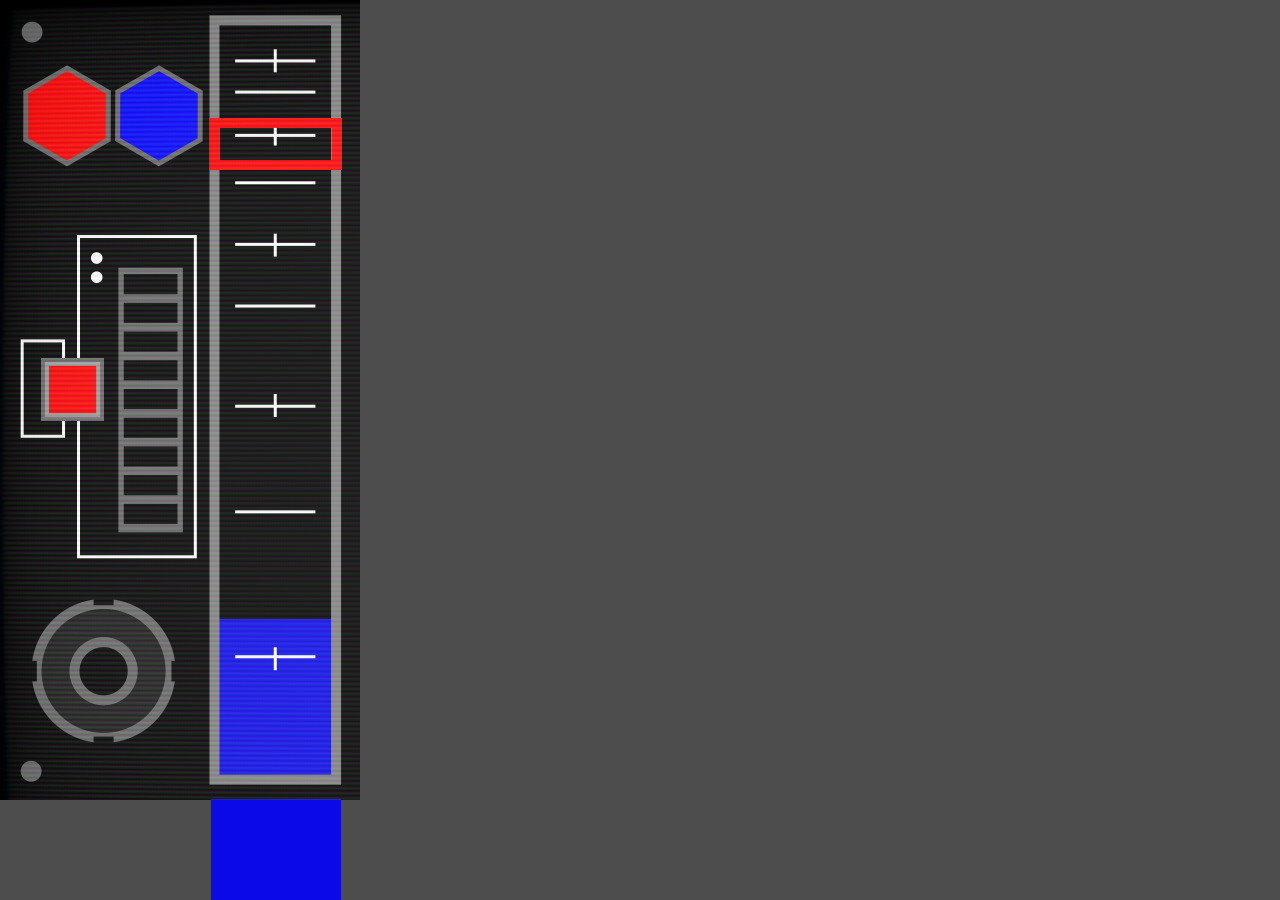
==== index.html @ 2d0ab336 "Deploying to main from @ esburch/coolant-stabilizer@5307c9c51151047830138d2712aafcc8961a8693 🚀" ====
<!DOCTYPE html>
<html xmlns='http://www.w3.org/1999/xhtml' lang='' xml:lang=''>
<head>
	<meta charset='utf-8' />
	<meta name='viewport' content='width=device-width, user-scalable=no' />
	<title>coolant-stabilizer</title>
	<style type='text/css'>

		body {
			touch-action: none;
			margin: 0;
			border: 0 none;
			padding: 0;
			text-align: center;
			background-color: black;
		}

		#canvas {
			display: block;
			margin: 0;
			color: white;
		}

		#canvas:focus {
			outline: none;
		}

		.godot {
			font-family: 'Noto Sans', 'Droid Sans', Arial, sans-serif;
			color: #e0e0e0;
			background-color: #3b3943;
			background-image: linear-gradient(to bottom, #403e48, #35333c);
			border: 1px solid #45434e;
			box-shadow: 0 0 1px 1px #2f2d35;
		}


		/* Status display
		 * ============== */

		#status {
			position: absolute;
			left: 0;
			top: 0;
			right: 0;
			bottom: 0;
			display: flex;
			justify-content: center;
			align-items: center;
			/* don't consume click events - make children visible explicitly */
			visibility: hidden;
		}

		#status-progress {
			width: 366px;
			height: 7px;
			background-color: #38363A;
			border: 1px solid #444246;
			padding: 1px;
			box-shadow: 0 0 2px 1px #1B1C22;
			border-radius: 2px;
			visibility: visible;
		}

		@media only screen and (orientation:portrait) {
			#status-progress {
				width: 61.8%;
			}
		}

		#status-progress-inner {
			height: 100%;
			width: 0;
			box-sizing: border-box;
			transition: width 0.5s linear;
			background-color: #202020;
			border: 1px solid #222223;
			box-shadow: 0 0 1px 1px #27282E;
			border-radius: 3px;
		}

		#status-indeterminate {
			height: 42px;
			visibility: visible;
			position: relative;
		}

		#status-indeterminate > div {
			width: 4.5px;
			height: 0;
			border-style: solid;
			border-width: 9px 3px 0 3px;
			border-color: #2b2b2b transparent transparent transparent;
			transform-origin: center 21px;
			position: absolute;
		}

		#status-indeterminate > div:nth-child(1) { transform: rotate( 22.5deg); }
		#status-indeterminate > div:nth-child(2) { transform: rotate( 67.5deg); }
		#status-indeterminate > div:nth-child(3) { transform: rotate(112.5deg); }
		#status-indeterminate > div:nth-child(4) { transform: rotate(157.5deg); }
		#status-indeterminate > div:nth-child(5) { transform: rotate(202.5deg); }
		#status-indeterminate > div:nth-child(6) { transform: rotate(247.5deg); }
		#status-indeterminate > div:nth-child(7) { transform: rotate(292.5deg); }
		#status-indeterminate > div:nth-child(8) { transform: rotate(337.5deg); }

		#status-notice {
			margin: 0 100px;
			line-height: 1.3;
			visibility: visible;
			padding: 4px 6px;
			visibility: visible;
		}
	</style>
<link id='-gd-engine-icon' rel='icon' type='image/png' href='index.icon.png' />
<link rel='apple-touch-icon' href='index.apple-touch-icon.png'/>

</head>
<body>
	<canvas id='canvas'>
		HTML5 canvas appears to be unsupported in the current browser.<br />
		Please try updating or use a different browser.
	</canvas>
	<div id='status'>
		<div id='status-progress' style='display: none;' oncontextmenu='event.preventDefault();'><div id ='status-progress-inner'></div></div>
		<div id='status-indeterminate' style='display: none;' oncontextmenu='event.preventDefault();'>
			<div></div>
			<div></div>
			<div></div>
			<div></div>
			<div></div>
			<div></div>
			<div></div>
			<div></div>
		</div>
		<div id='status-notice' class='godot' style='display: none;'></div>
	</div>

	<script type='text/javascript' src='index.js'></script>
	<script type='text/javascript'>//<![CDATA[

		const GODOT_CONFIG = {"args":[],"canvasResizePolicy":2,"executable":"index","experimentalVK":false,"fileSizes":{"index.pck":97184,"index.wasm":13793958},"focusCanvas":true,"gdnativeLibs":[]};
		var engine = new Engine(GODOT_CONFIG);

		(function() {
			const INDETERMINATE_STATUS_STEP_MS = 100;
			var statusProgress = document.getElementById('status-progress');
			var statusProgressInner = document.getElementById('status-progress-inner');
			var statusIndeterminate = document.getElementById('status-indeterminate');
			var statusNotice = document.getElementById('status-notice');

			var initializing = true;
			var statusMode = 'hidden';

			var animationCallbacks = [];
			function animate(time) {
				animationCallbacks.forEach(callback => callback(time));
				requestAnimationFrame(animate);
			}
			requestAnimationFrame(animate);

			function setStatusMode(mode) {

				if (statusMode === mode || !initializing)
					return;
				[statusProgress, statusIndeterminate, statusNotice].forEach(elem => {
					elem.style.display = 'none';
				});
				animationCallbacks = animationCallbacks.filter(function(value) {
					return (value != animateStatusIndeterminate);
				});
				switch (mode) {
					case 'progress':
						statusProgress.style.display = 'block';
						break;
					case 'indeterminate':
						statusIndeterminate.style.display = 'block';
						animationCallbacks.push(animateStatusIndeterminate);
						break;
					case 'notice':
						statusNotice.style.display = 'block';
						break;
					case 'hidden':
						break;
					default:
						throw new Error('Invalid status mode');
				}
				statusMode = mode;
			}

			function animateStatusIndeterminate(ms) {
				var i = Math.floor(ms / INDETERMINATE_STATUS_STEP_MS % 8);
				if (statusIndeterminate.children[i].style.borderTopColor == '') {
					Array.prototype.slice.call(statusIndeterminate.children).forEach(child => {
						child.style.borderTopColor = '';
					});
					statusIndeterminate.children[i].style.borderTopColor = '#dfdfdf';
				}
			}

			function setStatusNotice(text) {
				while (statusNotice.lastChild) {
					statusNotice.removeChild(statusNotice.lastChild);
				}
				var lines = text.split('\n');
				lines.forEach((line) => {
					statusNotice.appendChild(document.createTextNode(line));
					statusNotice.appendChild(document.createElement('br'));
				});
			};

			function displayFailureNotice(err) {
				var msg = err.message || err;
				console.error(msg);
				setStatusNotice(msg);
				setStatusMode('notice');
				initializing = false;
			};

			if (!Engine.isWebGLAvailable()) {
				displayFailureNotice('WebGL not available');
			} else {
				setStatusMode('indeterminate');
				engine.startGame({
					'onProgress': function (current, total) {
						if (total > 0) {
							statusProgressInner.style.width = current/total * 100 + '%';
							setStatusMode('progress');
							if (current === total) {
								// wait for progress bar animation
								setTimeout(() => {
									setStatusMode('indeterminate');
								}, 500);
							}
						} else {
							setStatusMode('indeterminate');
						}
					},
				}).then(() => {
					setStatusMode('hidden');
					initializing = false;
				}, displayFailureNotice);
			}
		})();
	//]]></script>
</body>
</html>
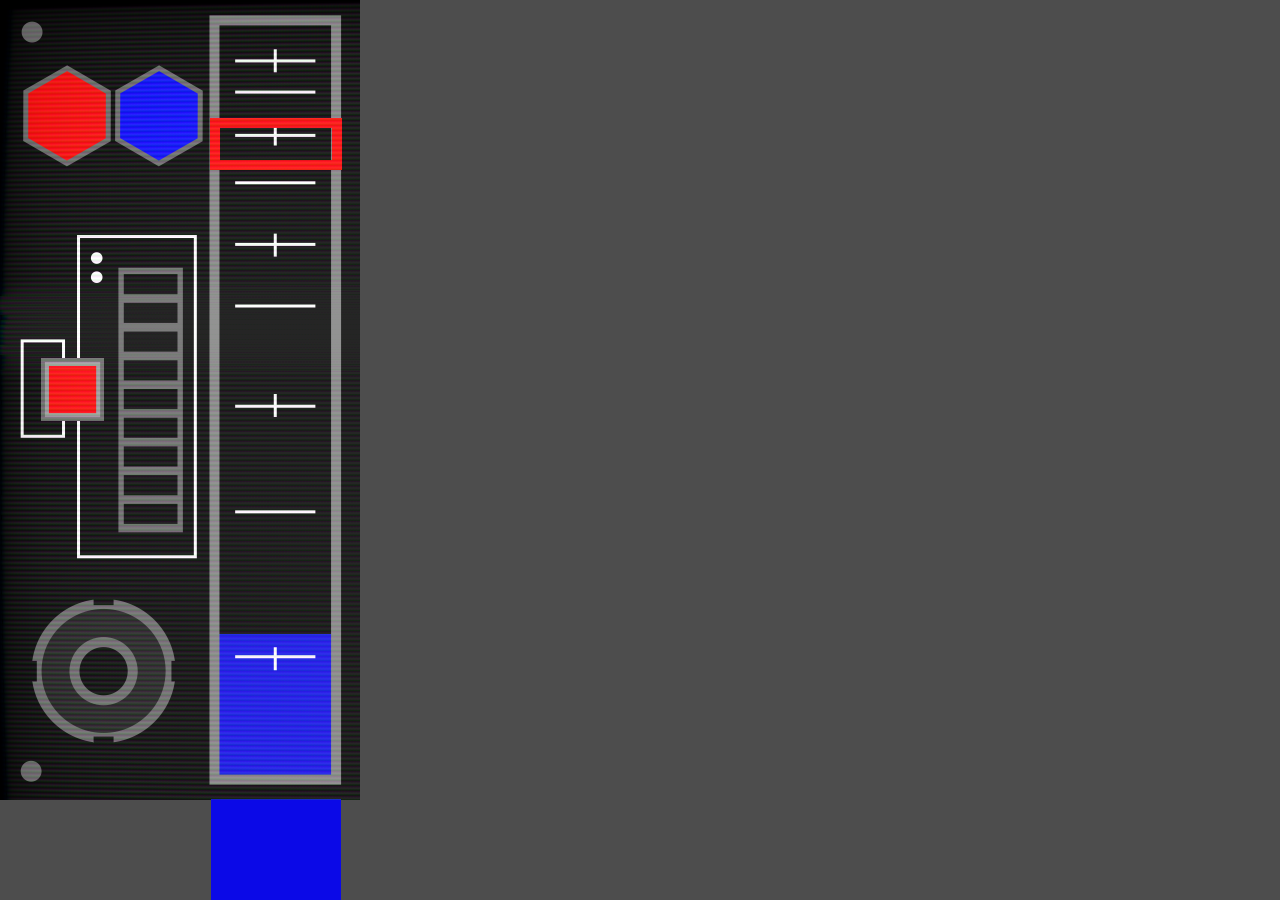
==== commit 647782ce: "Deploying to main from @ esburch/coolant-stabilizer@c7385b9322a4f508796a7648b054a697b2297282 🚀" ====
--- a/index.html
+++ b/index.html
@@ -139,7 +139,7 @@
 	<script type='text/javascript' src='index.js'></script>
 	<script type='text/javascript'>//<![CDATA[
 
-		const GODOT_CONFIG = {"args":[],"canvasResizePolicy":2,"executable":"index","experimentalVK":false,"fileSizes":{"index.pck":97184,"index.wasm":13793958},"focusCanvas":true,"gdnativeLibs":[]};
+		const GODOT_CONFIG = {"args":[],"canvasResizePolicy":2,"executable":"index","experimentalVK":false,"fileSizes":{"index.pck":106704,"index.wasm":13793958},"focusCanvas":true,"gdnativeLibs":[]};
 		var engine = new Engine(GODOT_CONFIG);
 
 		(function() {
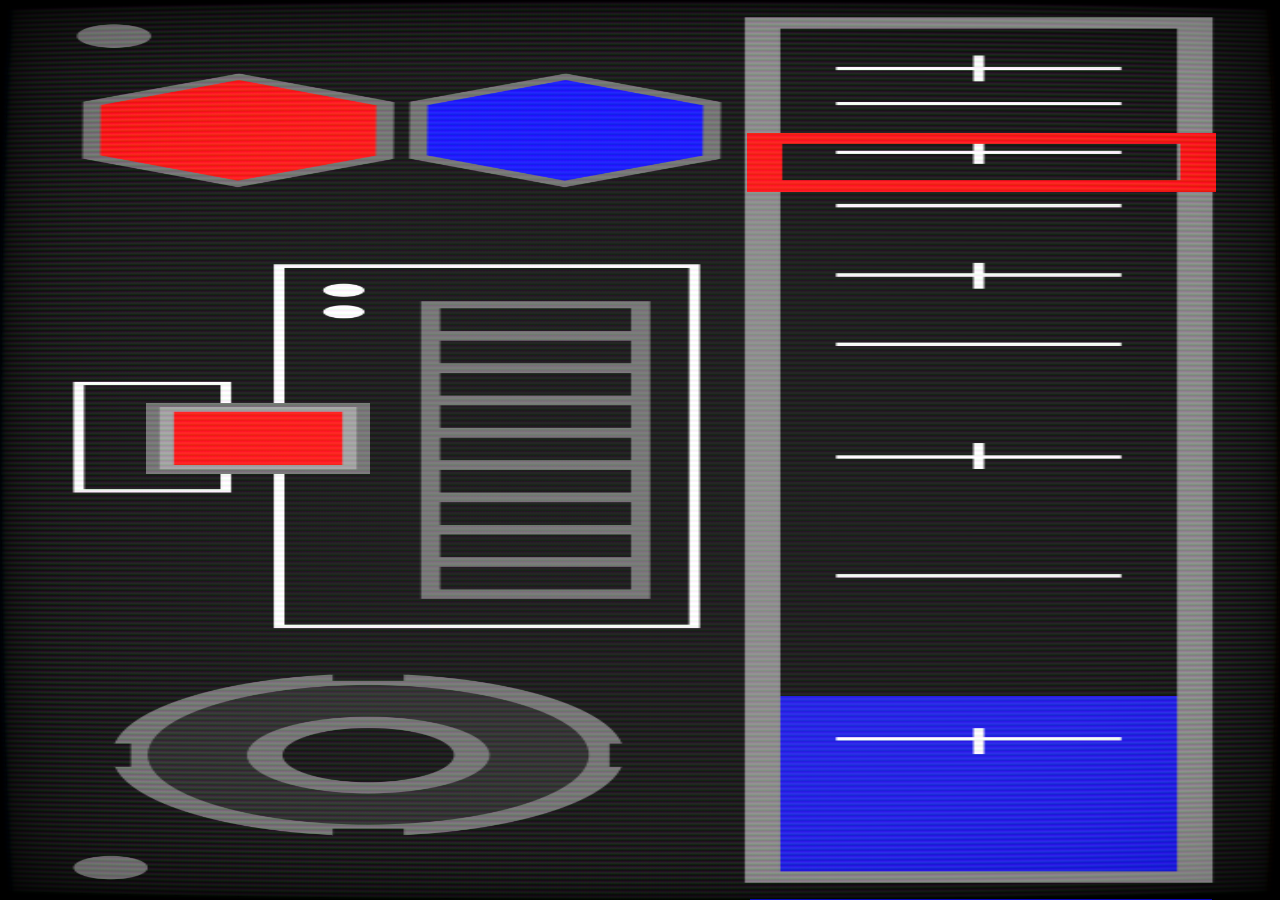
==== commit b7f925b6: "Deploying to main from @ esburch/coolant-stabilizer@a0ecee1dc7ccc6bf2a7d9706bbdaf46bbac7e459 🚀" ====
--- a/index.html
+++ b/index.html
@@ -139,7 +139,7 @@
 	<script type='text/javascript' src='index.js'></script>
 	<script type='text/javascript'>//<![CDATA[
 
-		const GODOT_CONFIG = {"args":[],"canvasResizePolicy":2,"executable":"index","experimentalVK":false,"fileSizes":{"index.pck":106704,"index.wasm":13793958},"focusCanvas":true,"gdnativeLibs":[]};
+		const GODOT_CONFIG = {"args":[],"canvasResizePolicy":2,"executable":"index","experimentalVK":false,"fileSizes":{"index.pck":106736,"index.wasm":13793958},"focusCanvas":true,"gdnativeLibs":[]};
 		var engine = new Engine(GODOT_CONFIG);
 
 		(function() {
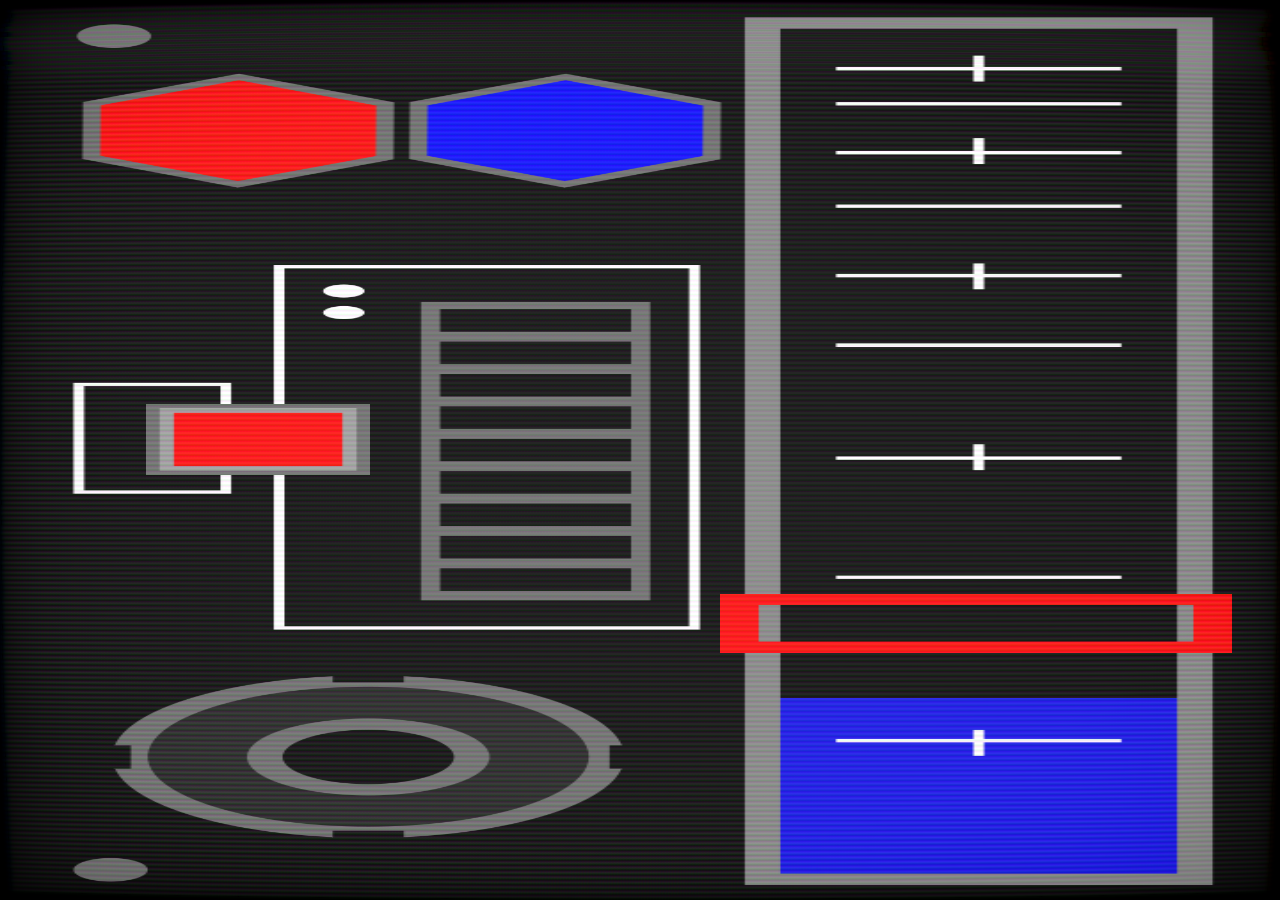
==== commit 8251d043: "Deploying to main from @ esburch/coolant-stabilizer@23248cc7614003a31aed08352ae8797d678ba6f0 🚀" ====
--- a/index.html
+++ b/index.html
@@ -139,7 +139,7 @@
 	<script type='text/javascript' src='index.js'></script>
 	<script type='text/javascript'>//<![CDATA[
 
-		const GODOT_CONFIG = {"args":[],"canvasResizePolicy":2,"executable":"index","experimentalVK":false,"fileSizes":{"index.pck":106736,"index.wasm":13793958},"focusCanvas":true,"gdnativeLibs":[]};
+		const GODOT_CONFIG = {"args":[],"canvasResizePolicy":2,"executable":"index","experimentalVK":false,"fileSizes":{"index.pck":107856,"index.wasm":13793958},"focusCanvas":true,"gdnativeLibs":[]};
 		var engine = new Engine(GODOT_CONFIG);
 
 		(function() {
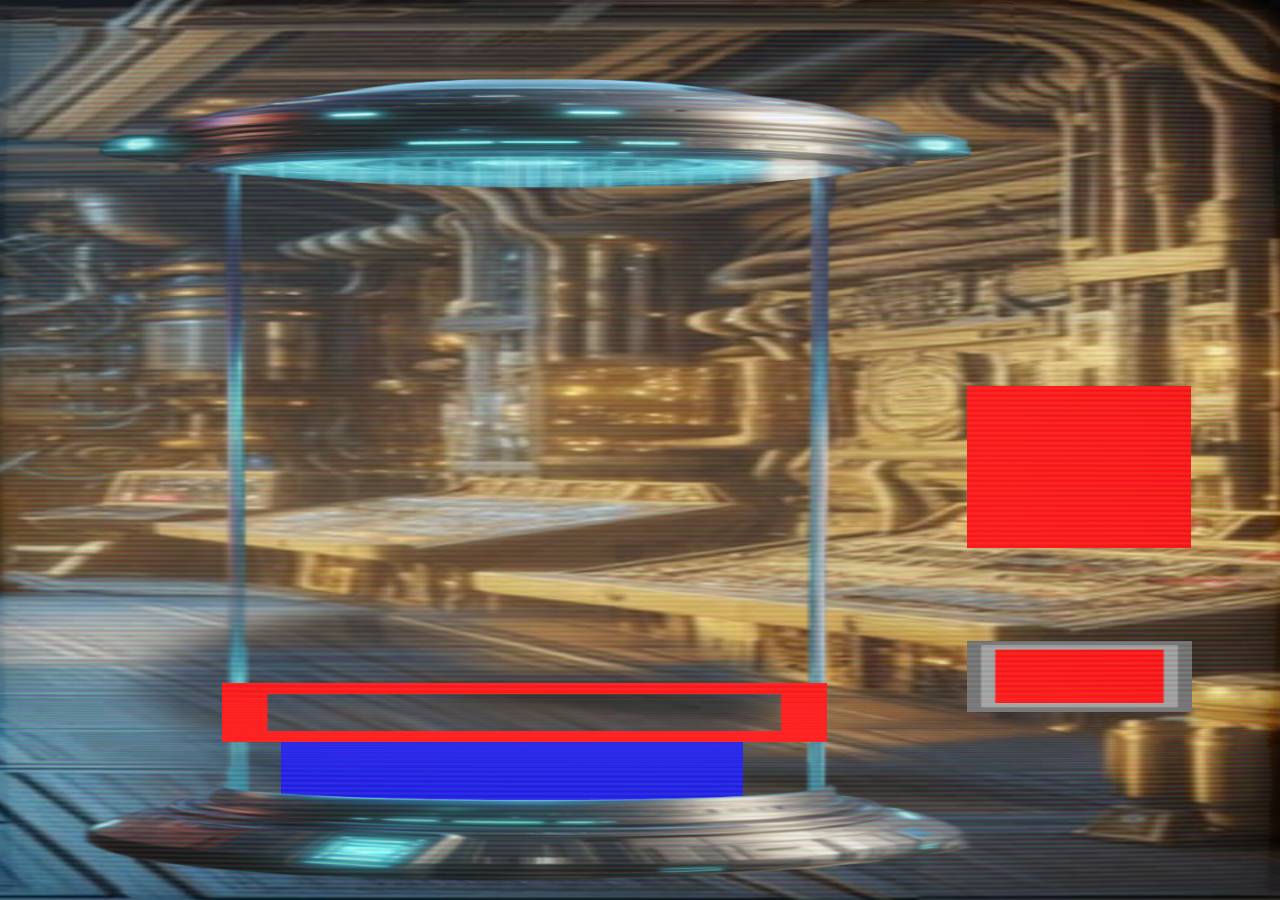
==== commit e4acd0b2: "Deploying to main from @ esburch/coolant-stabilizer@7ae3b9fd9d8e7057fd5981584c3db25bbf9ed12a 🚀" ====
--- a/index.html
+++ b/index.html
@@ -139,7 +139,7 @@
 	<script type='text/javascript' src='index.js'></script>
 	<script type='text/javascript'>//<![CDATA[
 
-		const GODOT_CONFIG = {"args":[],"canvasResizePolicy":2,"executable":"index","experimentalVK":false,"fileSizes":{"index.pck":107856,"index.wasm":13793958},"focusCanvas":true,"gdnativeLibs":[]};
+		const GODOT_CONFIG = {"args":[],"canvasResizePolicy":2,"executable":"index","experimentalVK":false,"fileSizes":{"index.pck":1239200,"index.wasm":13793958},"focusCanvas":true,"gdnativeLibs":[]};
 		var engine = new Engine(GODOT_CONFIG);
 
 		(function() {
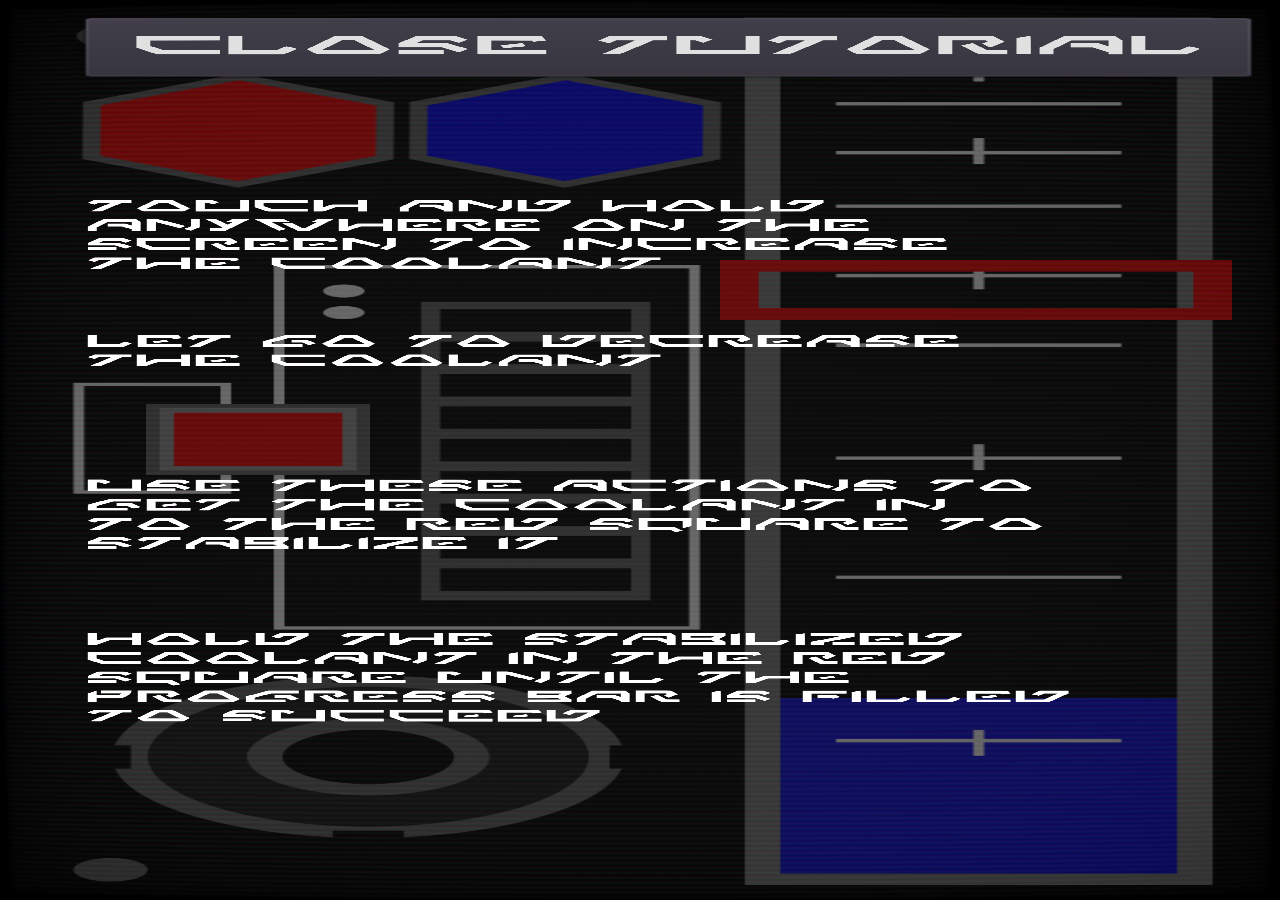
==== commit 6cf54b17: "Deploying to main from @ esburch/coolant-stabilizer@10964192b9722d36ccf7d9183adc311f28c2c9f2 🚀" ====
--- a/index.html
+++ b/index.html
@@ -139,7 +139,7 @@
 	<script type='text/javascript' src='index.js'></script>
 	<script type='text/javascript'>//<![CDATA[
 
-		const GODOT_CONFIG = {"args":[],"canvasResizePolicy":2,"executable":"index","experimentalVK":false,"fileSizes":{"index.pck":1239200,"index.wasm":13793958},"focusCanvas":true,"gdnativeLibs":[]};
+		const GODOT_CONFIG = {"args":[],"canvasResizePolicy":2,"executable":"index","experimentalVK":false,"fileSizes":{"index.pck":1241232,"index.wasm":13793958},"focusCanvas":true,"gdnativeLibs":[]};
 		var engine = new Engine(GODOT_CONFIG);
 
 		(function() {
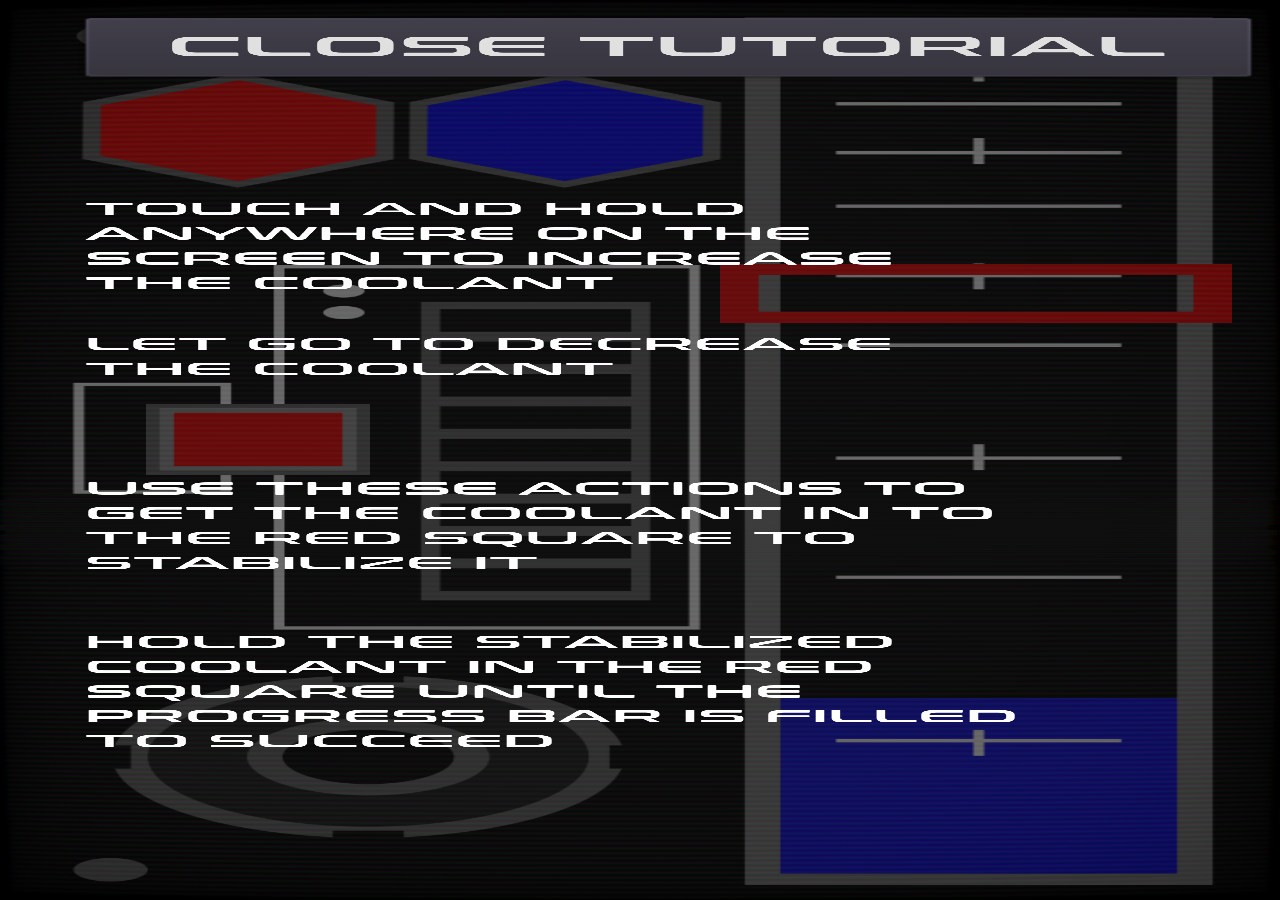
==== commit 4bfcc4ae: "Deploying to main from @ esburch/coolant-stabilizer@9f704f011d9507165a20ec444762e0a51cf9e3eb 🚀" ====
--- a/index.html
+++ b/index.html
@@ -139,7 +139,7 @@
 	<script type='text/javascript' src='index.js'></script>
 	<script type='text/javascript'>//<![CDATA[
 
-		const GODOT_CONFIG = {"args":[],"canvasResizePolicy":2,"executable":"index","experimentalVK":false,"fileSizes":{"index.pck":1241232,"index.wasm":13793958},"focusCanvas":true,"gdnativeLibs":[]};
+		const GODOT_CONFIG = {"args":[],"canvasResizePolicy":2,"executable":"index","experimentalVK":false,"fileSizes":{"index.pck":1396256,"index.wasm":13793958},"focusCanvas":true,"gdnativeLibs":[]};
 		var engine = new Engine(GODOT_CONFIG);
 
 		(function() {
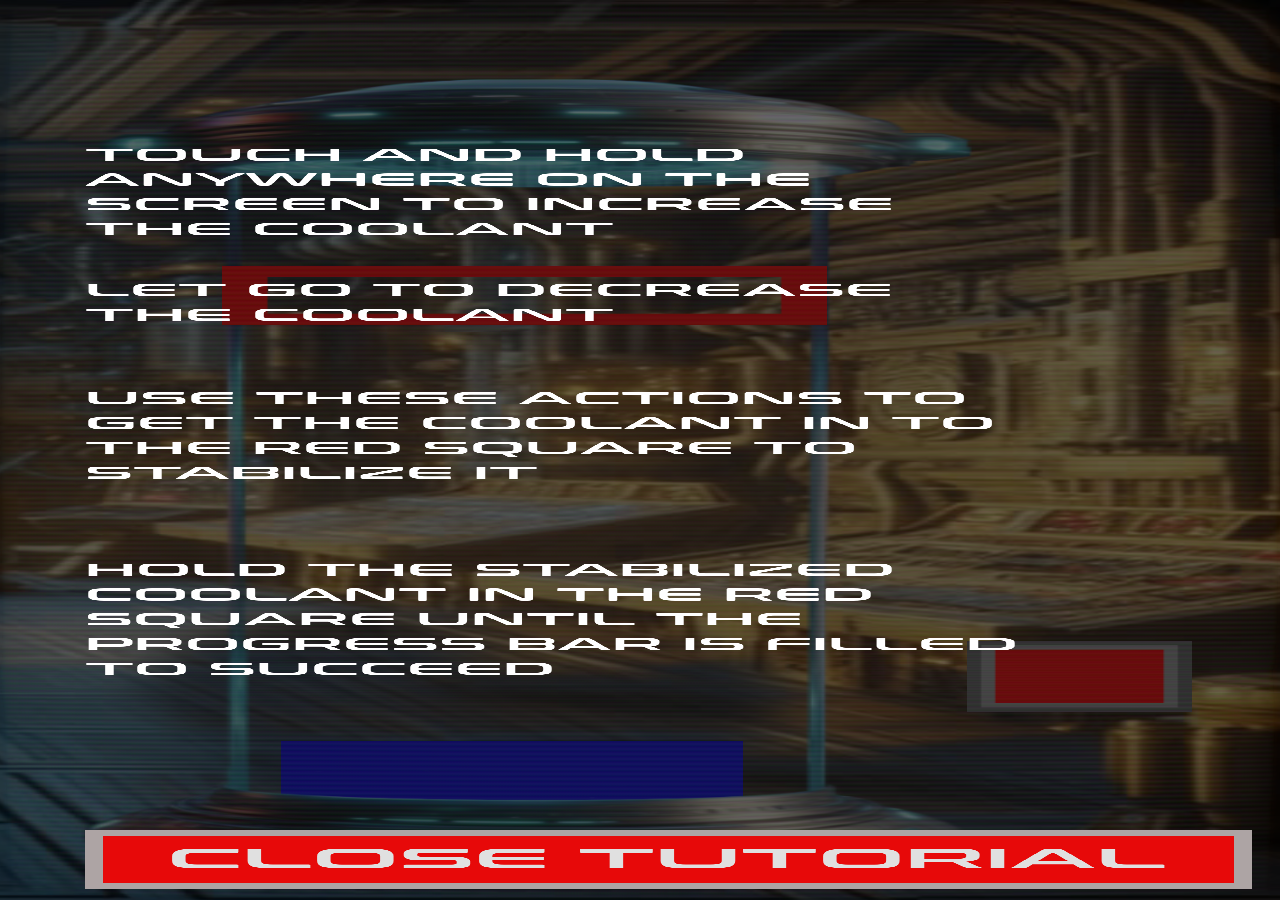
==== commit a5ea9c49: "Deploying to main from @ esburch/coolant-stabilizer@005b50378d218551d2f52ac52e5a664fe25c4aab 🚀" ====
--- a/index.html
+++ b/index.html
@@ -139,7 +139,7 @@
 	<script type='text/javascript' src='index.js'></script>
 	<script type='text/javascript'>//<![CDATA[
 
-		const GODOT_CONFIG = {"args":[],"canvasResizePolicy":2,"executable":"index","experimentalVK":false,"fileSizes":{"index.pck":1396256,"index.wasm":13793958},"focusCanvas":true,"gdnativeLibs":[]};
+		const GODOT_CONFIG = {"args":[],"canvasResizePolicy":2,"executable":"index","experimentalVK":false,"fileSizes":{"index.pck":1396816,"index.wasm":13793958},"focusCanvas":true,"gdnativeLibs":[]};
 		var engine = new Engine(GODOT_CONFIG);
 
 		(function() {
